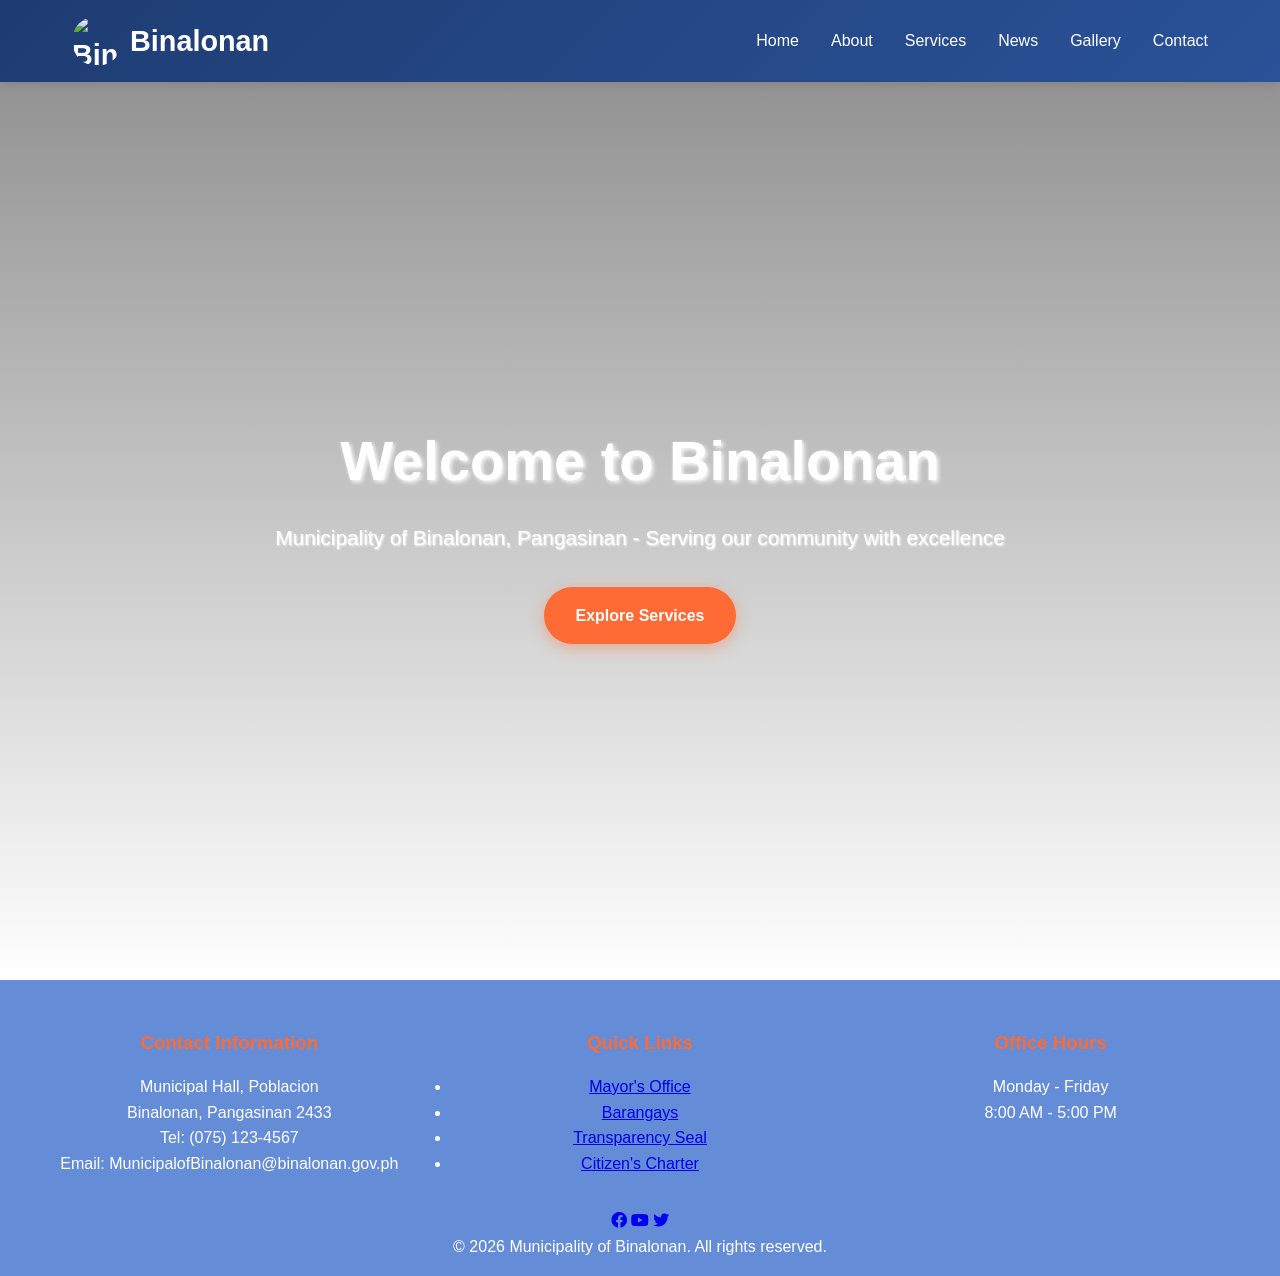
==== index.html @ 6fd28868 "Add files via upload" ====
<!DOCTYPE html>
<html lang="en">
<head>
    <meta charset="UTF-8">
    <meta name="viewport" content="width=device-width, initial-scale=1.0">
    <title>Binalonan Municipal Government | Official Website</title>
    <link href="https://cdnjs.cloudflare.com/ajax/libs/font-awesome/6.0.0/css/all.min.css" rel="stylesheet">
    <link rel="stylesheet" href="style.css">
    <script src="script.js"></script>
</head>
<body>
    <!-- Header -->
    <header>
        <nav>
            <div class="logo">
                <img src="Image/BinalonanLogo.jpg" alt="Binalonan Logo" class="logo-img">
                <span>Binalonan</span>
            </div>
            <ul class="nav-links">
                <li><a href="index.html">Home</a></li>
                <li><a href="about.html">About</a></li>
                <li><a href="services.html">Services</a></li>
                <li><a href="news.html">News</a></li>
                <li><a href="gallery.html">Gallery</a></li>
                <li><a href="contact.html">Contact</a></li>
            </ul>
        </nav>
    </header>
    <!-- Hero Section with Video Background -->
    <section id="home" class="hero">
        <div class="hero-overlay"></div>
        <video class="hero-video" autoplay muted loop playsinline>
            <source src="videos/BINALONAN TOWN HALL FOUNTAIN Ang Ganda!.mp4" type="video/mp4">
            <img src="Image/CarlosBulosan.jpg" alt="Binalonan Hero Image" class="hero-fallback">
        </video>
        <div class="hero-content">
            <h1>Welcome to Binalonan</h1>
            <p>Municipality of Binalonan, Pangasinan - Serving our community with excellence</p>
            <a href="services.html" class="cta-button">Explore Services</a>
        </div>
    </section>

        <!-- Footer -->
    <footer id="contact">
        <div class="footer-content">
            <div class="footer-section">
                <h3>Contact Information</h3>
                <p>Municipal Hall, Poblacion<br>
                Binalonan, Pangasinan 2433<br>
                Tel: (075) 123-4567<br>
                Email: MunicipalofBinalonan@binalonan.gov.ph</p>
            </div>
            <div class="footer-section">
                <h3>Quick Links</h3>
                <ul>
                    <li><a href="#" class="footer-link">Mayor's Office</a></li>
                    <li><a href="#" class="footer-link">Barangays</a></li>
                    <li><a href="#" class="footer-link">Transparency Seal</a></li>
                    <li><a href="#" class="footer-link">Citizen's Charter</a></li>
                </ul>
            </div>
            <div class="footer-section">
                <h3>Office Hours</h3>
                <p>Monday - Friday<br>
                8:00 AM - 5:00 PM</p>
            </div>
        </div>
        <div class="social-links">
            <a href="#"><i class="fab fa-facebook"></i></a>
            <a href="#"><i class="fab fa-youtube"></i></a>
            <a href="#"><i class="fab fa-twitter"></i></a>
        </div>
        <p>&copy; 2026 Municipality of Binalonan. All rights reserved.</p>
    </footer>

    <script>
        // Smooth scrolling for navigation links
        document.querySelectorAll('a[href^="#"]').forEach(anchor => {
            anchor.addEventListener('click', function (e) {
                e.preventDefault();
                const target = document.querySelector(this.getAttribute('href'));
                if (target) {
                    target.scrollIntoView({
                        behavior: 'smooth',
                        block: 'start'
                    });
                }
            });
        });

        // Hero video controls
        const heroVideo = document.querySelector('.hero-video');
        heroVideo.addEventListener('loadeddata', function() {
            console.log('Hero video loaded');
        });

        // Lazy load images
        const images = document.querySelectorAll('img[data-src]');
        const imageObserver = new IntersectionObserver((entries, observer) => {
            entries.forEach(entry => {
                if (entry.isIntersecting) {
                    const img = entry.target;
                    img.src = img.dataset.src;
                    img.classList.remove('lazy');
                    imageObserver.unobserve(img);
                }
            });
        });

        images.forEach(img => imageObserver.observe(img));
    </script>
</body>
</html>
---- style.css ----
* {
    margin: 0;
    padding: 0;
    box-sizing: border-box;
}

body {
    font-family: 'Segoe UI', Tahoma, Geneva, Verdana, sans-serif;
    line-height: 1.6;
    color: #f5f2f2;
}

/* Header */
header {
    background: linear-gradient(135deg, #1e3c72 0%, #2a5298 100%);
    color: white;
    padding: 1rem 0;
    position: fixed;
    width: 100%;
    top: 0;
    z-index: 1000;
    box-shadow: 0 2px 10px rgba(0,0,0,0.1);
}

nav {
    max-width: 1200px;
    margin: 0 auto;
    display: flex;
    justify-content: space-between;
    align-items: center;
    padding: 0 2rem;
}

.logo {
    display: flex;
    align-items: center;
    font-size: 1.8rem;
    font-weight: bold;
    gap: 0.5rem;
}

.logo-img {
    width: 50px;
    height: 50px;
    border-radius: 50%;
    object-fit: cover;
}

.nav-links {
    display: flex;
    list-style: none;
    gap: 2rem;
}

.nav-links a {
    color: white;
    text-decoration: none;
    transition: opacity 0.3s;
}

.nav-links a:hover {
    opacity: 0.8;
}

/* Hero Section with Video */
.hero {
    position: relative;
    height: 100vh;
    display: flex;
    align-items: center;
    justify-content: center;
    text-align: center;
    color: white;
    overflow: hidden;
    margin-top: 80px;
}

.hero-video {
    position: absolute;
    top: 0;
    left: 0;
    width: 100%;
    height: 100%;
    object-fit: cover;
    z-index: 1;
}

.hero-overlay {
    position: absolute;
    top: 0;
    left: 0;
    width: 100%;
    height: 100%;
    background: linear-gradient(rgba(0,0,0,0.4), rgba(255, 255, 255, 0.982));
    z-index: 2;
}

.hero-fallback {
    width: 100%;
    height: 100vh;
    object-fit: cover;
}

.hero-content {
    position: relative;
    z-index: 3;
    max-width: 800px;
    padding: 0 2rem;
}

.hero-content h1 {
    font-size: 3.5rem;
    margin-bottom: 1rem;
    text-shadow: 2px 2px 4px rgba(255, 255, 255, 0.936);
}

.hero-content p {
    font-size: 1.3rem;
    margin-bottom: 2rem;
    text-shadow: 1px 1px 2px rgb(255, 253, 253);
}

.cta-button {
    display: inline-block;
    background: #ff6b35;
    color: white;
    padding: 1rem 2rem;
    text-decoration: none;
    border-radius: 50px;
    font-weight: bold;
    transition: all 0.3s;
    box-shadow: 0 4px 15px rgba(255,107,53,0.4);
}

.cta-button:hover {
    background: #e55a2b;
    transform: translateY(-2px);
    box-shadow: 0 6px 20px rgba(255,107,53,0.6);
}

/* Main Content */
.container {
    max-width: 1200px;
    margin: 0 auto;
    padding: 4rem 2rem;
}

.section {
    margin-bottom: 4rem;
}

.section h2 {
    color: #1e3c72;
    font-size: 2.5rem;
    margin-bottom: 2rem;
    text-align: center;
}

/* About Section Grid */
.about-grid {
    display: grid;
    grid-template-columns: 1fr 1fr;
    gap: 4rem;
    margin-bottom: 3rem;
    align-items: center;
}

.about-text p {
    font-size: 1.2rem;
    margin-bottom: 1.5rem;
}

.learn-more {
    color: #ff6b35;
    text-decoration: none;
    font-weight: bold;
    display: inline-flex;
    align-items: center;
    gap: 0.5rem;
}

.img-full {
    width: 100%;
    height: 400px;
    object-fit: cover;
    border-radius: 20px;
    box-shadow: 0 15px 35px rgb(225, 222, 222);
}

/* Cards */
.grid {
    display: grid;
    grid-template-columns: repeat(auto-fit, minmax(300px, 1fr));
    gap: 2rem;
}

.card {
    background: rgb(19, 19, 19);
    padding: 2rem;
    border-radius: 15px;
    box-shadow: 0 10px 30px rgba(255, 255, 255, 0.91);
    transition: transform 0.3s;
    text-align: center;
    position: relative;
    overflow: hidden;
}

.card::before {
    content: '';
    position: absolute;
    top: 0;
    left: 0;
    right: 0;
    height: 4px;
    background: linear-gradient(90deg, #ff6b35, #1e3c72);
}

.card:hover {
    transform: translateY(-10px);
}

.card-img {
    width: 80px;
    height: 80px;
    object-fit: cover;
    border-radius: 50%;
    margin-bottom: 1rem;
    border: 4px solid #f0f0f0;
}

.card i {
    font-size: 3rem;
    color: #ff6b35;
    margin-bottom: 1rem;
}

/* Video Gallery */
.video-grid {
    display: grid;
    grid-template-columns: repeat(auto-fit, minmax(350px, 1fr));
    gap: 2rem;
}

.video-container {
    position: relative;
    border-radius: 15px;
    overflow: hidden;
    box-shadow: 0 10px 30px rgba(0,0,0,0.1);
    background: #f8f9fa;
}

.video-container video {
    width: 100%;
    height: 250px;
    object-fit: cover;
    display: block;
}

.video-title {
    padding: 1rem;
    background: white;
    font-weight: bold;
    color: #01040a;
}

/* News Section */
.news-grid {
    display: grid;
    grid-template-columns: repeat(auto-fit, minmax(300px, 1fr));
    gap: 2rem;
}

.news-card {
    background: rgb(0, 0, 0);
    border-radius: 15px;
    overflow: hidden;
    box-shadow: 0 10px 30px rgba(255, 255, 255, 0.959);
    transition: transform 0.3s;
}

.news-card:hover {
    transform: translateY(-5px);
}

.news-image {
    width: 100%;
    height: 200px;
    object-fit: cover;
}

.news-content {
    padding: 1.5rem;
}

.date {
    color: #171616;
    font-size: 0.9rem;
    margin-bottom: 0.5rem;
}

/* Footer */
footer {
    background: #658cd6;
    color: white;
    text-align: center;
    padding: 3rem 2rem 1rem;
}

.footer-content {
    max-width: 1200px;
    margin: 0 auto;
    display: grid;
    grid-template-columns: repeat(auto-fit, minmax(250px, 1fr));
    gap: 2rem;
    margin-bottom: 2rem;
}

.footer-section h3 {
    margin-bottom: 1rem;
    color: #ff6b35;
}
#topBtn {
    position: fixed;
    bottom: 20px;
    right: 20px;

    padding: 10px 15px;

    background-color: #006400;
    color: white;

    border: none;
    border-radius: 5px;

    cursor: pointer;

    display: none;
}

#topBtn:hover {
    background-color: #228B22;
}

body {
    font-family: Arial, sans-serif;
    background: #f4f4f4;
    margin: 0;
}

.contact {
    padding: 40px;
    text-align: center;
}

.contact-container {
    display: flex;
    justify-content: center;
    gap: 40px;
    margin-top: 20px;
}

.contact-info {
    background: rgb(12, 108, 176);
    padding: 20px;
    border-radius: 10px;
    width: 250px;
}

form {
    background: rgb(12, 108, 176);
    padding: 20px;
    border-radius: 10px;
    width: 300px;
}

input, textarea {
    width: 100%;
    margin: 10px 0;
    padding: 10px;
}

button {
    background: #0e3f70;
    color: rgb(249, 250, 251);
    border: none;
    padding: 10px;
    cursor: pointer;
}

button:hover {
    background: #021a33;
}
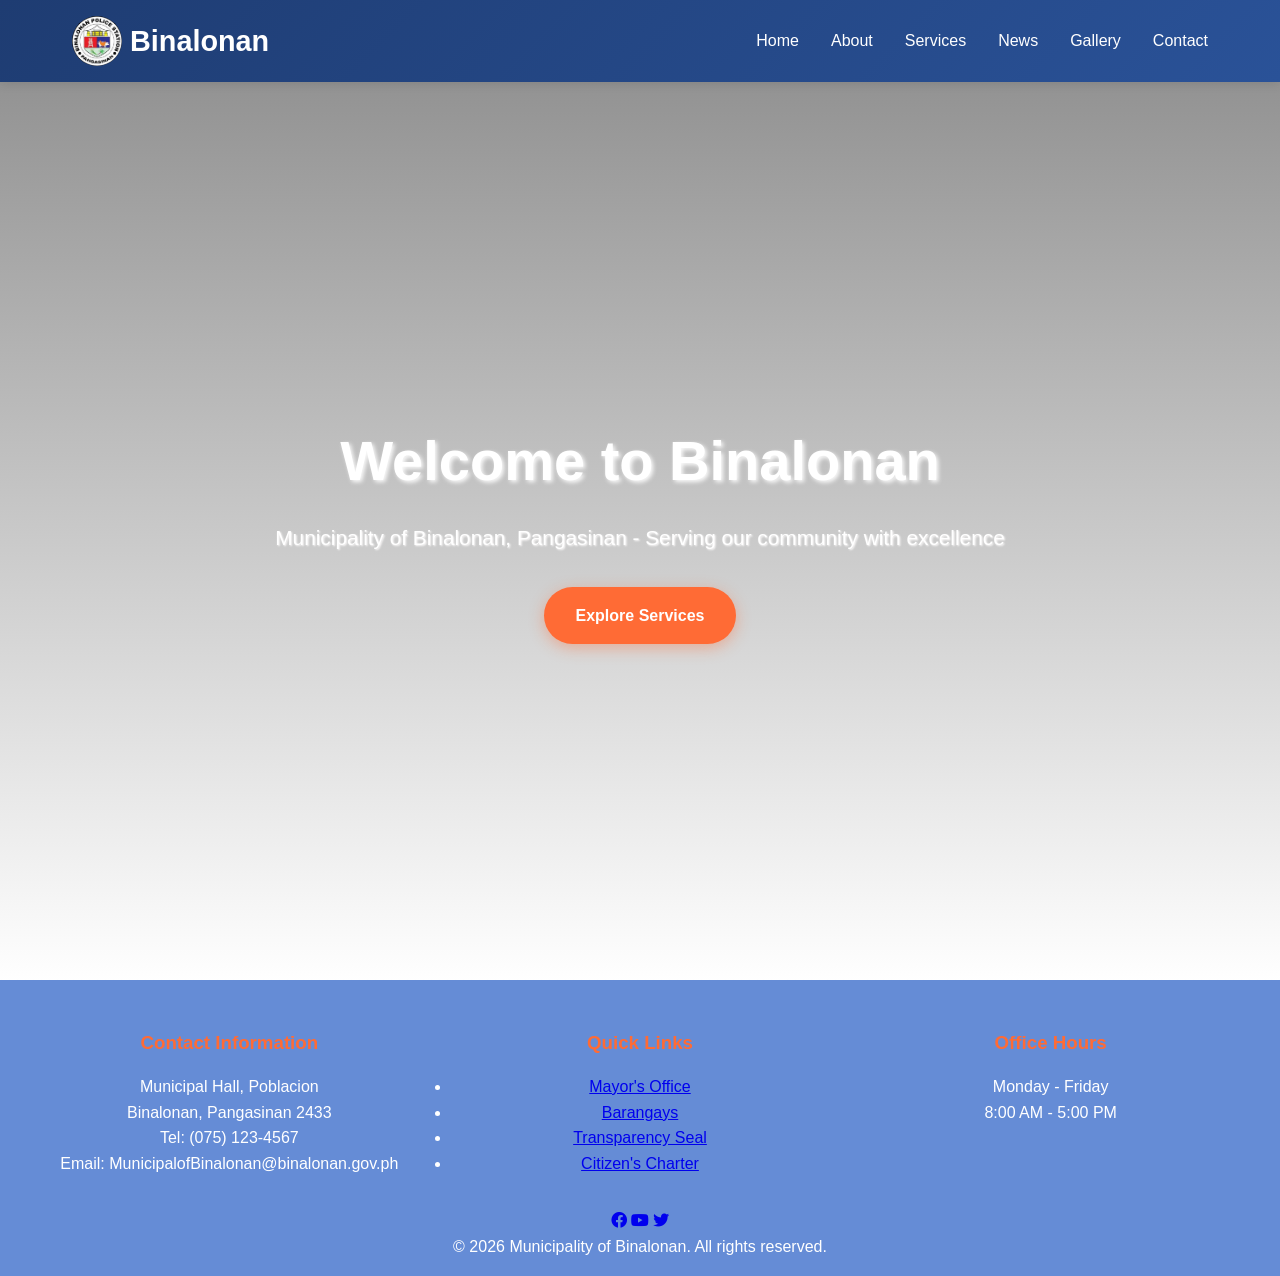
==== commit acecfe79: "Update index.html" ====
--- a/index.html
+++ b/index.html
@@ -30,7 +30,7 @@
     <section id="home" class="hero">
         <div class="hero-overlay"></div>
         <video class="hero-video" autoplay muted loop playsinline>
-            <source src="videos/BINALONAN TOWN HALL FOUNTAIN Ang Ganda!.mp4" type="video/mp4">
+            <source src="videos/ab1a3338-0375-44d4-b860-16418c21706b.mp4" type="video/mp4">
             <img src="Image/CarlosBulosan.jpg" alt="Binalonan Hero Image" class="hero-fallback">
         </video>
         <div class="hero-content">
